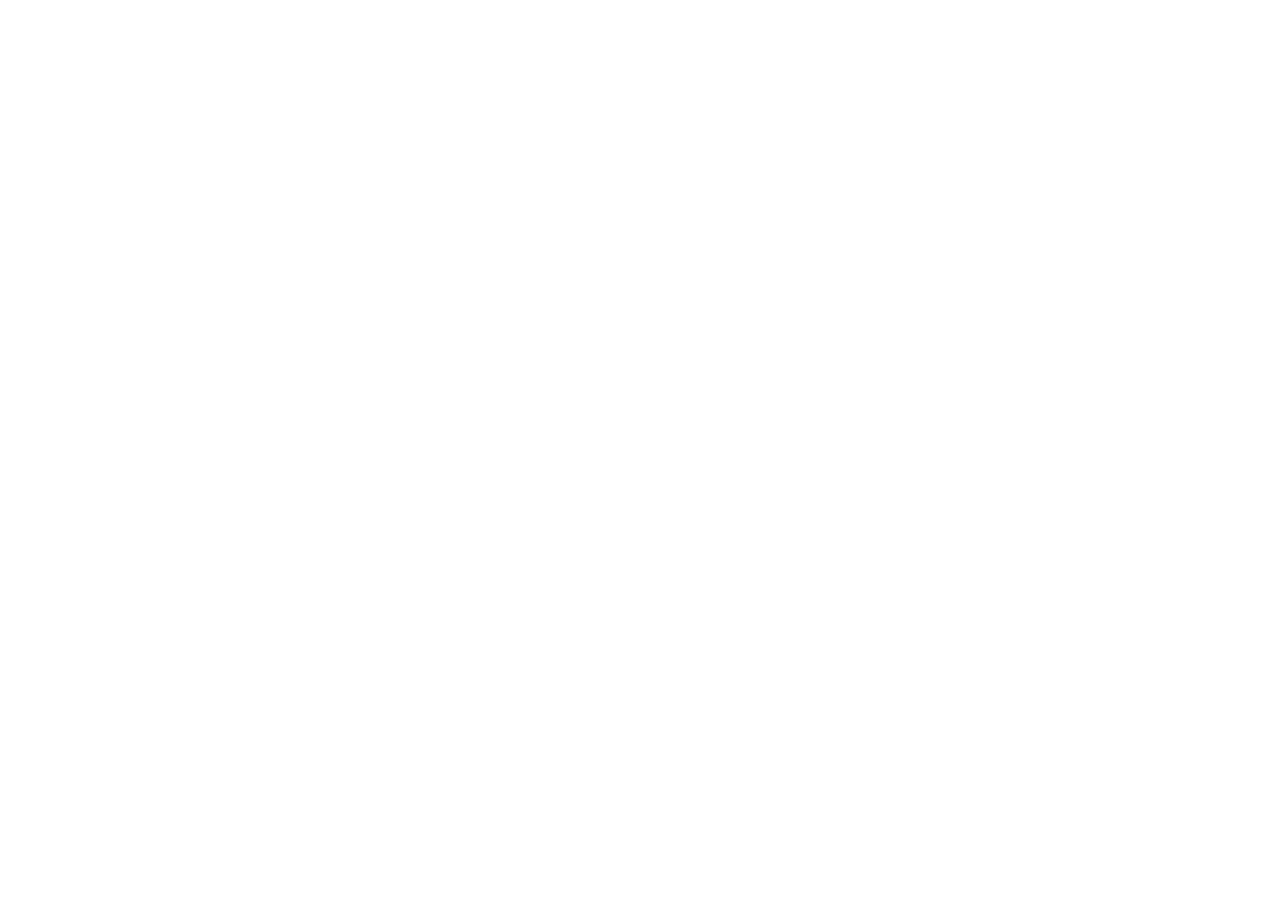
==== index.html @ 693887d4 "project starting" ====
<!DOCTYPE html>
<html lang="en">
<head>
    <meta charset="UTF-8">
    <meta name="viewport" content="width=device-width, initial-scale=1.0">
    <title>Document</title>
    <link rel="apple-touch-icon" sizes="180x180" href="/apple-touch-icon.png">
<link rel="icon" type="image/png" sizes="32x32" href="/favicon-32x32.png">
<link rel="icon" type="image/png" sizes="16x16" href="/favicon-16x16.png">
<link rel="manifest" href="/site.webmanifest">
<link rel="shortcut icon" href="./favicon_io/favicon.ico" type="image/x-icon">
</head>
<body>
    
</body>
</html>
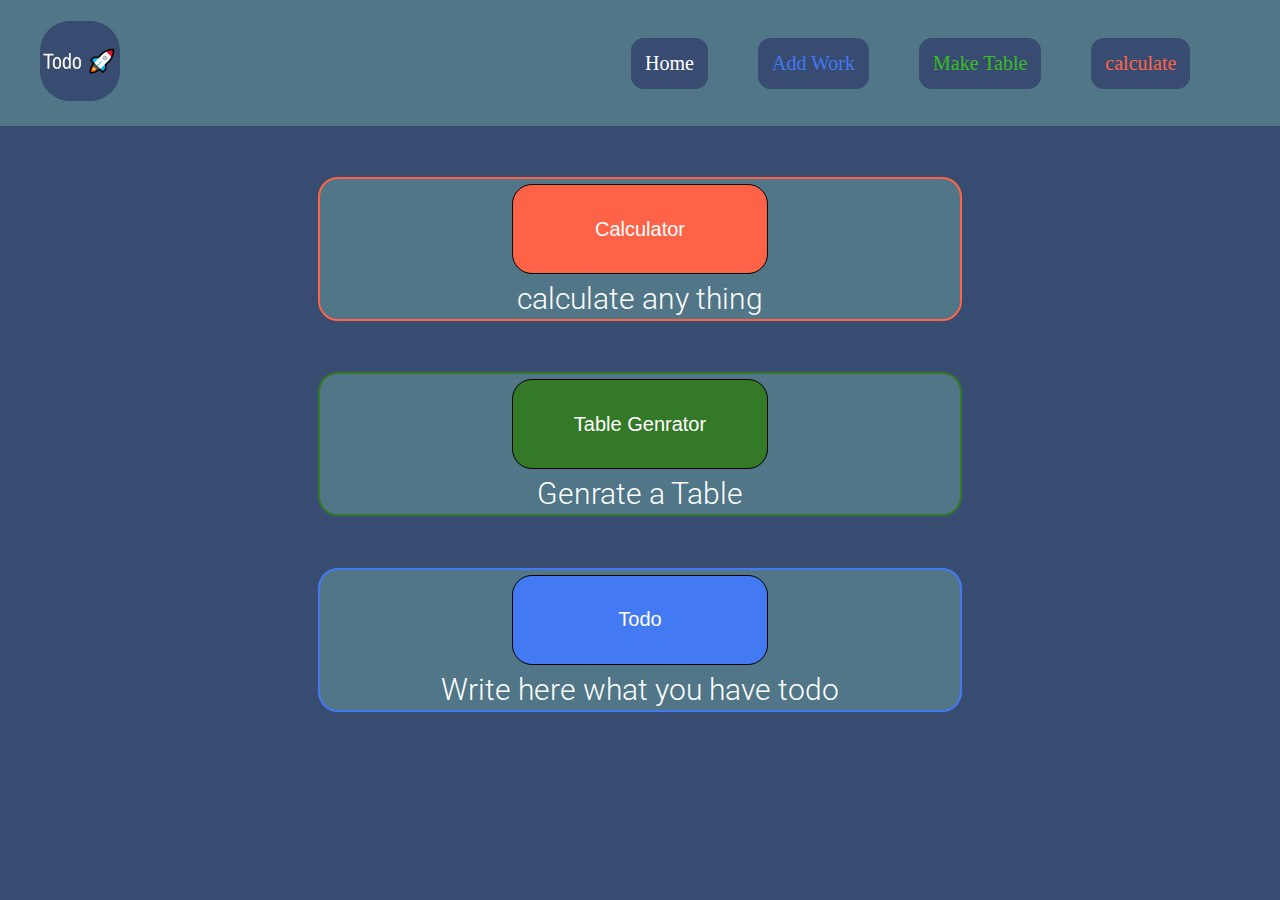
==== commit 939386a2: "updated and adde the table" ====
--- a/index.html
+++ b/index.html
@@ -1,16 +1,61 @@
 <!DOCTYPE html>
 <html lang="en">
-<head>
-    <meta charset="UTF-8">
-    <meta name="viewport" content="width=device-width, initial-scale=1.0">
+  <head>
+    <meta charset="UTF-8" />
+    <meta name="viewport" content="width=device-width, initial-scale=1.0" />
     <title>Document</title>
-    <link rel="apple-touch-icon" sizes="180x180" href="/apple-touch-icon.png">
-<link rel="icon" type="image/png" sizes="32x32" href="/favicon-32x32.png">
-<link rel="icon" type="image/png" sizes="16x16" href="/favicon-16x16.png">
-<link rel="manifest" href="/site.webmanifest">
-<link rel="shortcut icon" href="./favicon_io/favicon.ico" type="image/x-icon">
-</head>
-<body>
-    
-</body>
-</html>+    <link rel="apple-touch-icon" sizes="180x180" href="/apple-touch-icon.png" />
+    <link rel="icon" type="image/png" sizes="32x32" href="/favicon-32x32.png" />
+    <link rel="icon" type="image/png" sizes="16x16" href="/favicon-16x16.png" />
+    <link rel="manifest" href="/site.webmanifest" />
+    <link rel="preconnect" href="https://fonts.googleapis.com" />
+    <link rel="preconnect" href="https://fonts.gstatic.com" crossorigin />
+    <link
+      href="https://fonts.googleapis.com/css2?family=Roboto:ital,wght@0,100;0,300;0,400;0,500;0,700;0,900;1,100;1,300;1,400;1,500;1,700;1,900&display=swap"
+      rel="stylesheet"
+    />
+    <link
+      rel="shortcut icon"
+      href="./favicon_io/favicon.ico"
+      type="image/x-icon"
+    />
+    <link rel="stylesheet" href="stylo.css" />
+  </head>
+  <body>
+    <header>
+      <div class="img">
+        <img
+          class="imgSrc"
+          src="./favicon_io/android-chrome-512x512.png"
+          alt=""
+        />
+      </div>
+      <div class="links">
+        <ul class="linkUl">
+          <li><a href="#" style="color:white">Home</a></li>
+          <li><a href="./Todo/index.html" style="color:#4379f2">Add Work</a></li>
+          <li><a href="./table_Genrator/index.html" style="color:#3abd23">Make Table</a></li>
+          <li><a href="./calculater/index.html" style="color:tomato;">calculate</a></li>
+        </ul>
+      </div>
+    </header>
+    <main>
+      <div class="calculator" style="border-color: tomato">
+        <button class="calculateButton" style="background-color: tomato">
+          <a href="./calculater/index.html">Calculator</a>
+        </button>
+        <h1 class="pera">calculate any thing</h1>
+      </div>
+      <div class="calculator" style="border-color: #347928">
+        <button class="calculateButton"  style="background-color: #347928"><a href="./table_Genrator/index.html">Table Genrator</a></button>
+        <h1 class="pera">Genrate a Table</h1>
+      </div>
+      <div class="calculator" style="border-color: #4379f2">
+        <button class="calculateButton" style="background-color: #4379f2">
+          <a href="./Todo/index.html">Todo</a>
+        </button>
+        <h1 class="pera">Write here what you have todo</h1>
+      </div>
+    </main>
+  </body>
+</html>
--- a/stylo.css
+++ b/stylo.css
@@ -0,0 +1,90 @@
+* {
+  margin: 0%;
+  padding: 0%;
+}
+body {
+  background-color: #384b70;
+}
+header {
+  height: 14vh;
+  width: 100%;
+  background-color: #507687;
+  display: flex;
+  justify-content: space-between;
+  align-items: center;
+}
+.imgSrc {
+  height: 80px;
+  width: auto;
+  border-radius: 30px;
+}
+img {
+  margin-left: 50%;
+}
+.links {
+  margin-right: 7%;
+}
+.linkUl {
+  list-style: none;
+  padding: 0;
+  display: flex;
+  flex-direction: row;
+  gap: 50px;
+}
+li {
+  padding: 14px;
+  border-radius: 13px;
+  cursor: pointer;
+  flex-grow: 1;
+  background-color : #384b70;
+  font-weight: 300;
+  font-size: 20px;
+  transition: all 0.9s;
+}
+li:active {
+  border: 1px solid white;
+}
+.calculator {
+  background-color: #507687;
+  width: 50%;
+  margin-left: 50%;
+  transform: translate(-50%);
+  margin-top: 4%;
+  height: 140px;
+  border-radius: 20px;
+  border: 2px solid white;
+}
+.calculateButton {
+  width: 40%;
+  height: 10vh;
+  margin-left: 50%;
+  transform: translate(-50%);
+  background-color: #384b70;
+  border-radius: 20px;
+  margin-top: 5px;
+  color: white;
+  font-weight: 300;
+  font-size: 20px;
+  border: 1px solid black;
+  transition: all 0.5s;
+}
+.calculateButton:hover {
+  cursor: pointer;
+  font-size: 22px;
+}
+.calculateButton:active {
+  border: 2px solid white;
+}
+.pera {
+  text-align: center;
+  margin-top: 7px;
+  color: white;
+  font-size: 30px;
+  font-family: "Roboto", system-ui;
+  font-weight: 300;
+  font-style: normal;
+}   
+a {
+  text-decoration: none;
+  color: white;
+}
